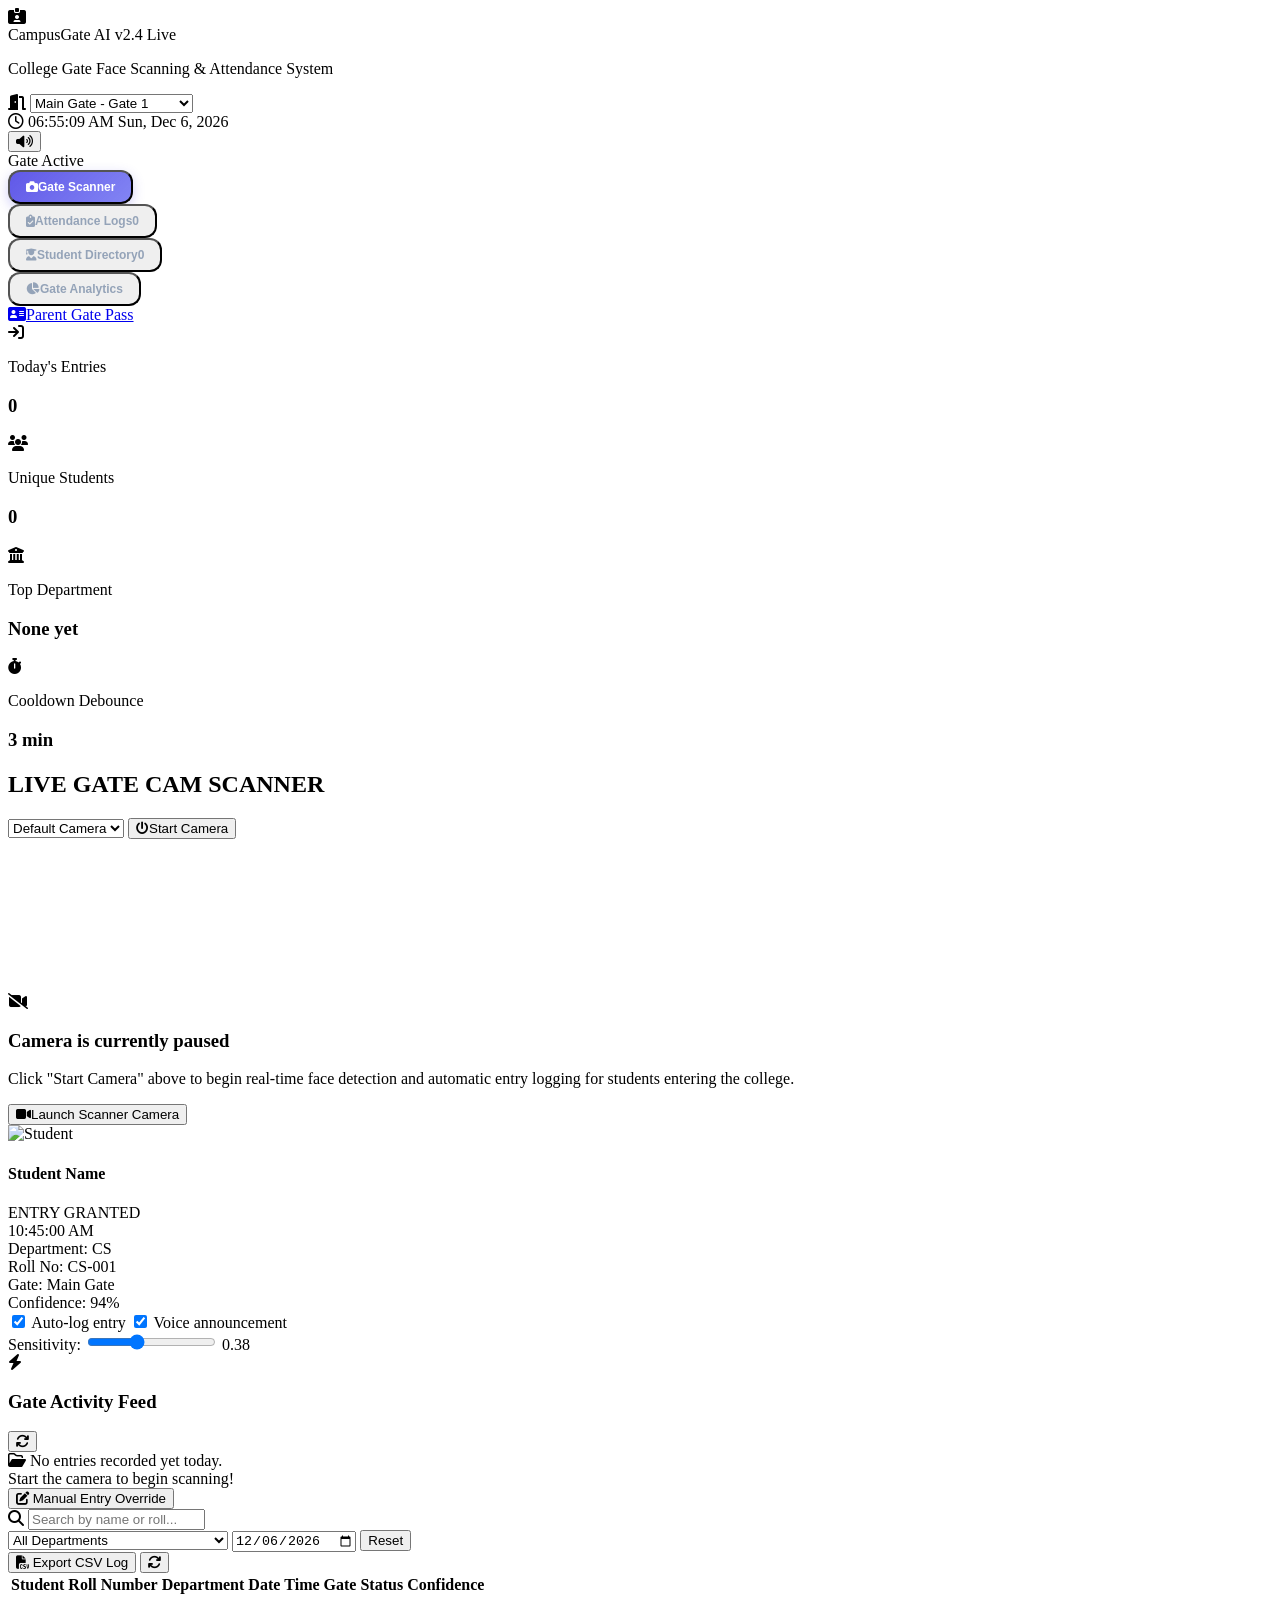
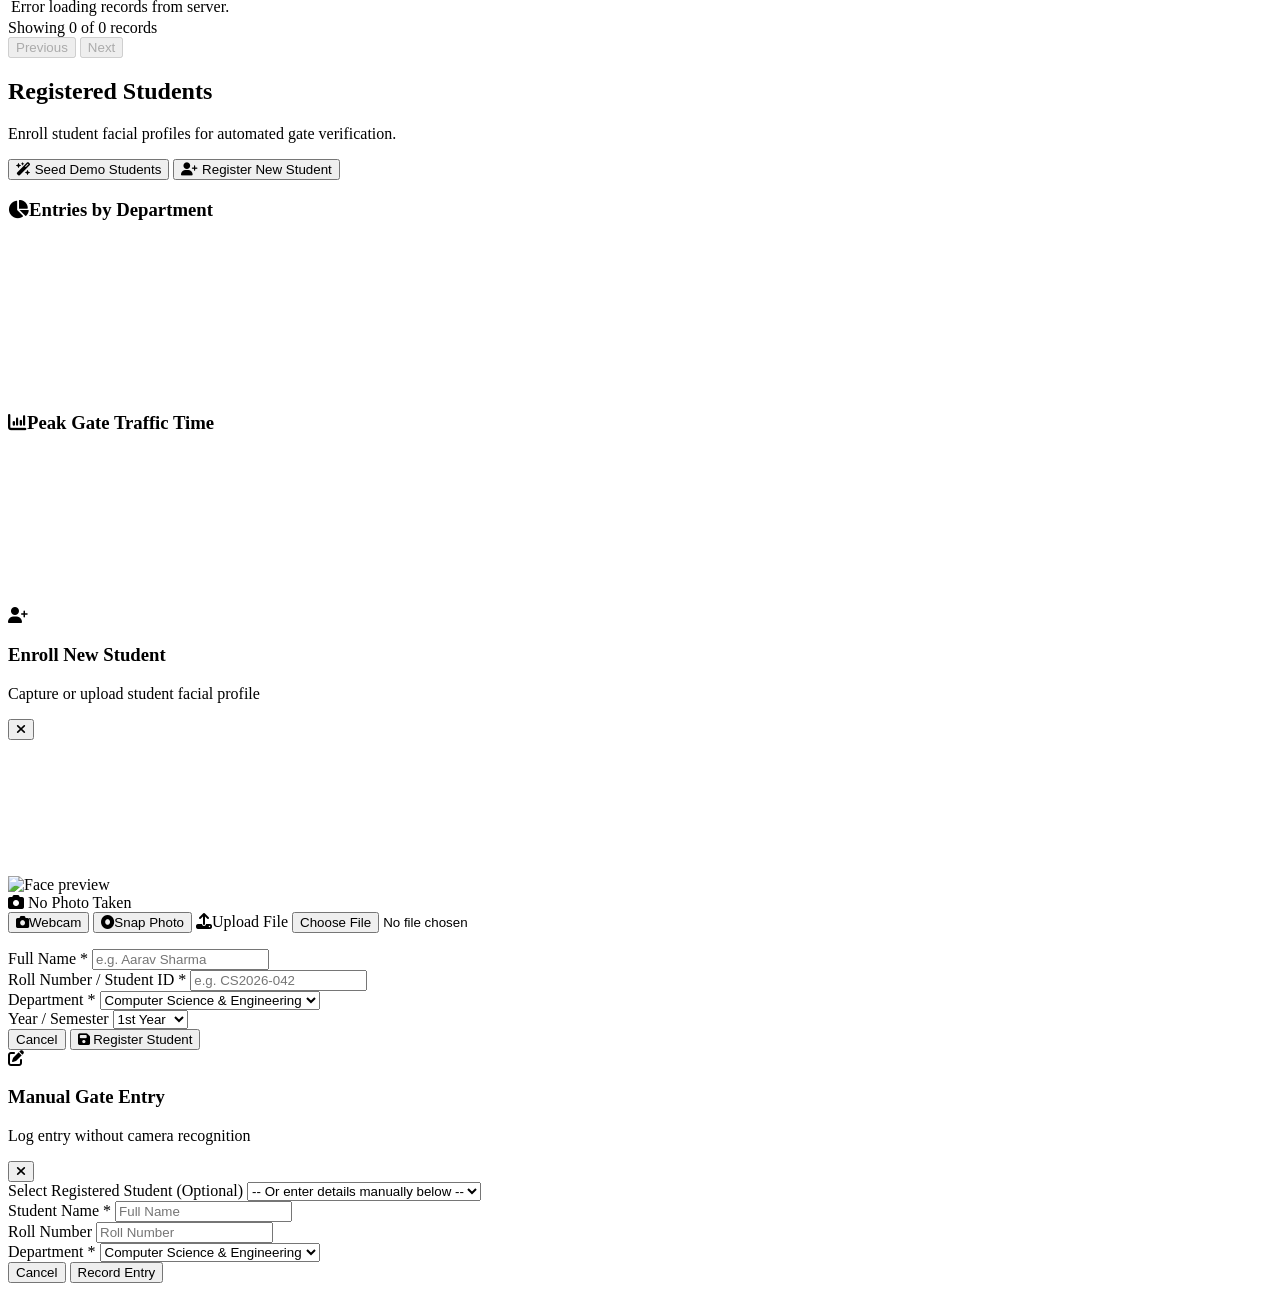
==== templates/index.html @ 705d0d53 "Initial commit: CampusGate AI Attendance & Parent Visitor Gate Pass" ====
<!DOCTYPE html>
<html lang="en">
<head>
    <meta charset="UTF-8">
    <meta name="viewport" content="width=device-width, initial-scale=1.0">
    <title>CampusGate AI - College Gate Face Scanning & Attendance System</title>
    <!-- Tailwind CSS CDN -->
    <script src="https://cdn.tailwindcss.com"></script>
    <script>
        tailwind.config = {
            darkMode: 'class',
            theme: {
                extend: {
                    colors: {
                        brand: {
                            50: '#eef2ff',
                            100: '#e0e7ff',
                            500: '#6366f1',
                            600: '#4f46e5',
                            700: '#4338ca',
                            900: '#312e81'
                        }
                    }
                }
            }
        }
    </script>
    <!-- FontAwesome CDN -->
    <link rel="stylesheet" href="https://cdnjs.cloudflare.com/ajax/libs/font-awesome/6.5.1/css/all.min.css">
    <!-- Chart.js CDN -->
    <script src="https://cdn.jsdelivr.net/npm/chart.js"></script>
    <!-- Custom CSS -->
    <link rel="stylesheet" href="/static/css/style.css">
</head>
<body class="bg-slate-900 text-slate-100 min-h-screen font-sans antialiased selection:bg-indigo-500 selection:text-white">

    <!-- Top Navigation Bar -->
    <header class="bg-slate-800/80 backdrop-blur border-b border-slate-700/60 sticky top-0 z-50">
        <div class="max-w-7xl mx-auto px-4 sm:px-6 lg:px-8 h-16 flex items-center justify-between">
            <div class="flex items-center space-x-3">
                <div class="w-10 h-10 rounded-xl bg-gradient-to-tr from-indigo-600 to-violet-500 flex items-center justify-center shadow-lg shadow-indigo-500/30">
                    <i class="fa-solid fa-id-card-clip text-white text-lg"></i>
                </div>
                <div>
                    <div class="flex items-center space-x-2">
                        <span class="font-black text-lg tracking-tight bg-clip-text text-transparent bg-gradient-to-r from-white via-slate-100 to-indigo-300">
                            CampusGate AI
                        </span>
                        <span class="text-xs px-2 py-0.5 rounded-full bg-indigo-500/20 text-indigo-300 border border-indigo-500/30 font-semibold">
                            v2.4 Live
                        </span>
                    </div>
                    <p class="text-xs text-slate-400">College Gate Face Scanning & Attendance System</p>
                </div>
            </div>

            <!-- Center Gate & Time Widget -->
            <div class="hidden md:flex items-center space-x-6 bg-slate-900/60 px-4 py-1.5 rounded-xl border border-slate-700/50">
                <div class="flex items-center space-x-2">
                    <i class="fa-solid fa-door-open text-indigo-400 text-sm"></i>
                    <select id="gateSelector" class="bg-transparent text-xs font-medium text-slate-200 focus:outline-none cursor-pointer">
                        <option value="Main Gate - Gate 1" class="bg-slate-800 text-slate-200">Main Gate - Gate 1</option>
                        <option value="North Gate - Gate 2" class="bg-slate-800 text-slate-200">North Gate - Gate 2</option>
                        <option value="Engineering Block Gate" class="bg-slate-800 text-slate-200">Engineering Block Gate</option>
                        <option value="Hostel Entry Gate" class="bg-slate-800 text-slate-200">Hostel Entry Gate</option>
                    </select>
                </div>
                <div class="h-4 w-px bg-slate-700"></div>
                <div class="flex items-center space-x-2 text-xs">
                    <i class="fa-regular fa-clock text-emerald-400"></i>
                    <span id="liveClock" class="font-mono text-emerald-300 font-semibold">--:--:--</span>
                    <span id="liveDate" class="text-slate-400">--</span>
                </div>
            </div>

            <!-- Right Controls -->
            <div class="flex items-center space-x-3">
                <button id="audioToggleBtn" title="Toggle Sound Feedback" class="p-2 rounded-lg bg-slate-700/50 hover:bg-slate-700 text-slate-300 hover:text-white transition">
                    <i id="audioIcon" class="fa-solid fa-volume-high text-sm text-indigo-400"></i>
                </button>
                <div class="flex items-center space-x-1.5 px-3 py-1 rounded-lg bg-emerald-500/10 border border-emerald-500/20 text-emerald-400 text-xs font-semibold">
                    <span class="w-2 h-2 rounded-full bg-emerald-400 animate-pulse"></span>
                    <span id="systemStatusText">Gate Active</span>
                </div>
            </div>
        </div>
    </header>

    <!-- Main Navigation Tabs -->
    <div class="bg-slate-800/40 border-b border-slate-700/40">
        <div class="max-w-7xl mx-auto px-4 sm:px-6 lg:px-8 flex space-x-2 py-2.5">
            <button class="nav-tab active-tab" data-tab="scanner">
                <i class="fa-solid fa-camera mr-2"></i>Gate Scanner
            </button>
            <button class="nav-tab" data-tab="attendance">
                <i class="fa-solid fa-clipboard-check mr-2"></i>Attendance Logs
                <span id="logBadge" class="ml-2 px-1.5 py-0.2 rounded-full text-xs bg-slate-700 text-slate-300">0</span>
            </button>
            <button class="nav-tab" data-tab="students">
                <i class="fa-solid fa-user-graduate mr-2"></i>Student Directory
                <span id="studentBadge" class="ml-2 px-1.5 py-0.2 rounded-full text-xs bg-indigo-500/20 text-indigo-300">0</span>
            </button>
            <button class="nav-tab" data-tab="analytics">
                <i class="fa-solid fa-chart-pie mr-2"></i>Gate Analytics
            </button>
            <a href="/parent-pass" class="px-3.5 py-1.5 text-xs font-semibold rounded-xl text-indigo-300 hover:text-white bg-indigo-500/10 hover:bg-indigo-600/30 border border-indigo-500/30 transition flex items-center ml-auto" title="Parent Visitor Gate Pass">
                <i class="fa-solid fa-address-card mr-2 text-indigo-400"></i>Parent Gate Pass
            </a>
        </div>
    </div>

    <!-- Main Content Container -->
    <main class="max-w-7xl mx-auto px-4 sm:px-6 lg:px-8 py-6">

        <!-- ================= TAB 1: GATE SCANNER ================= -->
        <section id="tab-scanner" class="tab-content space-y-6">
            <!-- Top Metric Quick Bar -->
            <div class="grid grid-cols-2 md:grid-cols-4 gap-4">
                <div class="bg-slate-800/60 border border-slate-700/60 p-4 rounded-2xl flex items-center space-x-4">
                    <div class="w-12 h-12 rounded-xl bg-indigo-500/10 border border-indigo-500/20 flex items-center justify-center text-indigo-400">
                        <i class="fa-solid fa-arrow-right-to-bracket text-xl"></i>
                    </div>
                    <div>
                        <p class="text-xs text-slate-400 font-medium uppercase tracking-wider">Today's Entries</p>
                        <h3 id="statTodayTotal" class="text-2xl font-bold text-white">0</h3>
                    </div>
                </div>
                <div class="bg-slate-800/60 border border-slate-700/60 p-4 rounded-2xl flex items-center space-x-4">
                    <div class="w-12 h-12 rounded-xl bg-emerald-500/10 border border-emerald-500/20 flex items-center justify-center text-emerald-400">
                        <i class="fa-solid fa-users text-xl"></i>
                    </div>
                    <div>
                        <p class="text-xs text-slate-400 font-medium uppercase tracking-wider">Unique Students</p>
                        <h3 id="statUniqueToday" class="text-2xl font-bold text-emerald-400">0</h3>
                    </div>
                </div>
                <div class="bg-slate-800/60 border border-slate-700/60 p-4 rounded-2xl flex items-center space-x-4">
                    <div class="w-12 h-12 rounded-xl bg-amber-500/10 border border-amber-500/20 flex items-center justify-center text-amber-400">
                        <i class="fa-solid fa-building-columns text-xl"></i>
                    </div>
                    <div>
                        <p class="text-xs text-slate-400 font-medium uppercase tracking-wider">Top Department</p>
                        <h3 id="statTopDept" class="text-sm font-bold text-amber-300 truncate max-w-[130px]">None yet</h3>
                    </div>
                </div>
                <div class="bg-slate-800/60 border border-slate-700/60 p-4 rounded-2xl flex items-center space-x-4">
                    <div class="w-12 h-12 rounded-xl bg-purple-500/10 border border-purple-500/20 flex items-center justify-center text-purple-400">
                        <i class="fa-solid fa-stopwatch text-xl"></i>
                    </div>
                    <div>
                        <p class="text-xs text-slate-400 font-medium uppercase tracking-wider">Cooldown Debounce</p>
                        <h3 class="text-lg font-bold text-purple-300">3 min</h3>
                    </div>
                </div>
            </div>

            <!-- Camera Scanner & Live Feed Grid -->
            <div class="grid grid-cols-1 lg:grid-cols-3 gap-6">
                <!-- Left 2 Cols: Real-time Camera Feed -->
                <div class="lg:col-span-2 space-y-4">
                    <div class="bg-slate-800/70 border border-slate-700/70 rounded-2xl p-4 shadow-xl relative overflow-hidden">
                        <!-- Video Controls Header -->
                        <div class="flex items-center justify-between mb-3">
                            <div class="flex items-center space-x-2">
                                <span class="w-2.5 h-2.5 rounded-full bg-red-500 animate-ping"></span>
                                <h2 class="font-bold text-slate-200 text-sm tracking-wide">LIVE GATE CAM SCANNER</h2>
                            </div>
                            <div class="flex items-center space-x-3 text-xs">
                                <select id="videoSourceSelect" class="bg-slate-900 border border-slate-700 rounded-lg px-2.5 py-1 text-slate-300 focus:outline-none">
                                    <option value="">Default Camera</option>
                                </select>
                                <button id="cameraToggleBtn" class="px-3 py-1 rounded-lg bg-indigo-600 hover:bg-indigo-500 text-white font-medium transition">
                                    <i class="fa-solid fa-power-off mr-1"></i>Start Camera
                                </button>
                            </div>
                        </div>

                        <!-- Video + Overlay Viewport -->
                        <div class="relative bg-black rounded-xl overflow-hidden aspect-video flex items-center justify-center border border-slate-800 shadow-inner group">
                            <!-- HTML5 Video Element -->
                            <video id="webcamVideo" autoplay playsinline muted class="w-full h-full object-cover"></video>
                            
                            <!-- Bounding Box Canvas -->
                            <canvas id="overlayCanvas" class="absolute inset-0 w-full h-full pointer-events-none"></canvas>

                            <!-- Camera Inactive Placeholder -->
                            <div id="cameraPlaceholder" class="absolute inset-0 flex flex-col items-center justify-center bg-slate-950/90 text-center p-6 space-y-3">
                                <div class="w-16 h-16 rounded-2xl bg-indigo-500/10 border border-indigo-500/30 flex items-center justify-center text-indigo-400">
                                    <i class="fa-solid fa-video-slash text-2xl"></i>
                                </div>
                                <h3 class="text-slate-200 font-semibold text-base">Camera is currently paused</h3>
                                <p class="text-xs text-slate-400 max-w-sm">Click "Start Camera" above to begin real-time face detection and automatic entry logging for students entering the college.</p>
                                <button onclick="document.getElementById('cameraToggleBtn').click()" class="px-4 py-2 rounded-xl bg-indigo-600 hover:bg-indigo-500 text-white text-xs font-semibold shadow-lg shadow-indigo-600/30 transition">
                                    <i class="fa-solid fa-video mr-1.5"></i>Launch Scanner Camera
                                </button>
                            </div>

                            <!-- Scanning Target Reticle -->
                            <div id="scannerReticle" class="absolute inset-0 pointer-events-none hidden items-center justify-center">
                                <div class="w-64 h-64 border-2 border-dashed border-indigo-400/50 rounded-2xl animate-pulse relative">
                                    <div class="absolute -top-1 -left-1 w-6 h-6 border-t-4 border-l-4 border-indigo-400 rounded-tl-lg"></div>
                                    <div class="absolute -top-1 -right-1 w-6 h-6 border-t-4 border-r-4 border-indigo-400 rounded-tr-lg"></div>
                                    <div class="absolute -bottom-1 -left-1 w-6 h-6 border-b-4 border-l-4 border-indigo-400 rounded-bl-lg"></div>
                                    <div class="absolute -bottom-1 -right-1 w-6 h-6 border-b-4 border-r-4 border-indigo-400 rounded-br-lg"></div>
                                </div>
                            </div>
                        </div>

                        <!-- Live Recognition Notification Banner -->
                        <div id="scanResultBanner" class="mt-4 p-4 rounded-xl border border-slate-700 bg-slate-900/90 hidden transition-all duration-300">
                            <div class="flex items-start space-x-4">
                                <img id="bannerStudentPhoto" src="" alt="Student" class="w-14 h-14 rounded-xl object-cover border-2 border-emerald-500 shadow-md">
                                <div class="flex-1">
                                    <div class="flex items-center justify-between">
                                        <div class="flex items-center space-x-2">
                                            <h4 id="bannerStudentName" class="text-base font-bold text-white">Student Name</h4>
                                            <span id="bannerStatusBadge" class="text-xs px-2 py-0.5 rounded-full font-bold bg-emerald-500/20 text-emerald-300 border border-emerald-500/30">
                                                ENTRY GRANTED
                                            </span>
                                        </div>
                                        <span id="bannerTimestamp" class="text-xs font-mono text-slate-400">10:45:00 AM</span>
                                    </div>
                                    <div class="grid grid-cols-2 gap-2 mt-2 text-xs">
                                        <div>
                                            <span class="text-slate-400">Department:</span>
                                            <span id="bannerDepartment" class="font-semibold text-slate-200 ml-1">CS</span>
                                        </div>
                                        <div>
                                            <span class="text-slate-400">Roll No:</span>
                                            <span id="bannerRollNumber" class="font-mono text-slate-200 ml-1">CS-001</span>
                                        </div>
                                        <div>
                                            <span class="text-slate-400">Gate:</span>
                                            <span id="bannerGate" class="text-indigo-300 ml-1">Main Gate</span>
                                        </div>
                                        <div>
                                            <span class="text-slate-400">Confidence:</span>
                                            <span id="bannerConfidence" class="text-emerald-300 font-mono ml-1">94%</span>
                                        </div>
                                    </div>
                                </div>
                            </div>
                        </div>

                        <!-- Scanner Control Footer Bar -->
                        <div class="mt-3 flex flex-wrap items-center justify-between gap-3 text-xs text-slate-400">
                            <div class="flex items-center space-x-4">
                                <label class="flex items-center space-x-1.5 cursor-pointer">
                                    <input type="checkbox" id="autoLogCheckbox" checked class="rounded border-slate-700 text-indigo-600 focus:ring-0">
                                    <span class="text-slate-300">Auto-log entry</span>
                                </label>
                                <label class="flex items-center space-x-1.5 cursor-pointer">
                                    <input type="checkbox" id="voiceAnnounceCheckbox" checked class="rounded border-slate-700 text-indigo-600 focus:ring-0">
                                    <span class="text-slate-300">Voice announcement</span>
                                </label>
                            </div>
                            <div class="flex items-center space-x-2">
                                <span>Sensitivity:</span>
                                <input type="range" id="thresholdSlider" min="0.25" max="0.60" step="0.01" value="0.38" class="w-24 accent-indigo-500">
                                <span id="thresholdVal" class="font-mono text-indigo-400">0.38</span>
                            </div>
                        </div>
                    </div>
                </div>

                <!-- Right 1 Col: Live Entry Activity Feed & Quick Actions -->
                <div class="space-y-4">
                    <!-- Recent Activity Card -->
                    <div class="bg-slate-800/70 border border-slate-700/70 rounded-2xl p-4 shadow-xl flex flex-col h-[520px]">
                        <div class="flex items-center justify-between pb-3 border-b border-slate-700/60">
                            <div class="flex items-center space-x-2">
                                <i class="fa-solid fa-bolt text-amber-400"></i>
                                <h3 class="font-bold text-slate-200 text-sm">Gate Activity Feed</h3>
                            </div>
                            <button id="refreshFeedBtn" class="text-xs text-indigo-400 hover:text-indigo-300 transition">
                                <i class="fa-solid fa-arrows-rotate"></i>
                            </button>
                        </div>

                        <!-- Activity List -->
                        <div id="liveActivityList" class="flex-1 overflow-y-auto divide-y divide-slate-700/40 my-2 pr-1 space-y-1">
                            <div class="text-center py-12 text-slate-500 text-xs">
                                <i class="fa-regular fa-folder-open text-3xl mb-2 text-slate-600 block"></i>
                                No entries recorded yet today.<br>Start the camera to begin scanning!
                            </div>
                        </div>

                        <!-- Quick Manual Entry Button -->
                        <div class="pt-3 border-t border-slate-700/60">
                            <button id="openManualEntryBtn" class="w-full py-2.5 rounded-xl bg-slate-700 hover:bg-slate-600 text-slate-200 text-xs font-semibold flex items-center justify-center space-x-2 transition border border-slate-600">
                                <i class="fa-solid fa-pen-to-square text-indigo-400"></i>
                                <span>Manual Entry Override</span>
                            </button>
                        </div>
                    </div>
                </div>
            </div>
        </section>


        <!-- ================= TAB 2: ATTENDANCE LOGS ================= -->
        <section id="tab-attendance" class="tab-content hidden space-y-6">
            <!-- Filter Bar & Export -->
            <div class="bg-slate-800/70 border border-slate-700/70 rounded-2xl p-4 shadow-xl flex flex-col md:flex-row md:items-center md:justify-between gap-4">
                <div class="flex flex-wrap items-center gap-3">
                    <!-- Search Input -->
                    <div class="relative min-w-[220px]">
                        <i class="fa-solid fa-magnifying-glass absolute left-3 top-1/2 -translate-y-1/2 text-slate-400 text-xs"></i>
                        <input type="text" id="logSearchInput" placeholder="Search by name or roll..." class="w-full pl-9 pr-3 py-2 bg-slate-900 border border-slate-700 rounded-xl text-xs text-slate-200 focus:outline-none focus:border-indigo-500">
                    </div>
                    <!-- Department Filter -->
                    <select id="logDeptFilter" class="bg-slate-900 border border-slate-700 rounded-xl px-3 py-2 text-xs text-slate-200 focus:outline-none focus:border-indigo-500">
                        <option value="ALL">All Departments</option>
                        <option value="Computer Science & Engineering">Computer Science & Engineering</option>
                        <option value="Electronics & Communication">Electronics & Communication</option>
                        <option value="Mechanical Engineering">Mechanical Engineering</option>
                        <option value="Information Technology">Information Technology</option>
                        <option value="Civil Engineering">Civil Engineering</option>
                        <option value="Biotechnology">Biotechnology</option>
                    </select>
                    <!-- Date Filter -->
                    <input type="date" id="logDateFilter" class="bg-slate-900 border border-slate-700 rounded-xl px-3 py-2 text-xs text-slate-200 focus:outline-none focus:border-indigo-500">
                    <!-- Reset Filter -->
                    <button id="resetLogFilterBtn" class="px-3 py-2 rounded-xl bg-slate-700/60 hover:bg-slate-700 text-xs text-slate-300 transition">
                        Reset
                    </button>
                </div>

                <!-- Export & Refresh -->
                <div class="flex items-center space-x-3">
                    <button id="exportCsvBtn" class="px-4 py-2 rounded-xl bg-emerald-600 hover:bg-emerald-500 text-white text-xs font-semibold shadow-lg shadow-emerald-600/20 flex items-center space-x-2 transition">
                        <i class="fa-solid fa-file-csv"></i>
                        <span>Export CSV Log</span>
                    </button>
                    <button id="refreshLogsTableBtn" class="p-2 rounded-xl bg-slate-700 hover:bg-slate-600 text-slate-200 text-xs transition" title="Refresh Logs">
                        <i class="fa-solid fa-arrows-rotate"></i>
                    </button>
                </div>
            </div>

            <!-- Attendance Table Card -->
            <div class="bg-slate-800/70 border border-slate-700/70 rounded-2xl shadow-xl overflow-hidden">
                <div class="overflow-x-auto">
                    <table class="w-full text-left border-collapse">
                        <thead>
                            <tr class="border-b border-slate-700/70 bg-slate-900/50 text-xs uppercase tracking-wider text-slate-400 font-semibold">
                                <th class="py-3 px-4">Student</th>
                                <th class="py-3 px-4">Roll Number</th>
                                <th class="py-3 px-4">Department</th>
                                <th class="py-3 px-4">Date</th>
                                <th class="py-3 px-4">Time</th>
                                <th class="py-3 px-4">Gate</th>
                                <th class="py-3 px-4">Status</th>
                                <th class="py-3 px-4 text-right">Confidence</th>
                            </tr>
                        </thead>
                        <tbody id="attendanceTableBody" class="divide-y divide-slate-700/40 text-xs">
                            <tr>
                                <td colspan="8" class="text-center py-12 text-slate-500">
                                    Loading attendance records...
                                </td>
                            </tr>
                        </tbody>
                    </table>
                </div>
                <!-- Pagination Footer -->
                <div class="p-4 border-t border-slate-700/60 bg-slate-900/30 flex items-center justify-between text-xs text-slate-400">
                    <span id="paginationInfo">Showing 0 of 0 records</span>
                    <div class="flex items-center space-x-2">
                        <button id="prevPageBtn" class="px-3 py-1 rounded-lg bg-slate-700 text-slate-300 disabled:opacity-40" disabled>Previous</button>
                        <button id="nextPageBtn" class="px-3 py-1 rounded-lg bg-slate-700 text-slate-300 disabled:opacity-40" disabled>Next</button>
                    </div>
                </div>
            </div>
        </section>


        <!-- ================= TAB 3: STUDENT DIRECTORY ================= -->
        <section id="tab-students" class="tab-content hidden space-y-6">
            <!-- Directory Action Bar -->
            <div class="flex flex-col sm:flex-row sm:items-center justify-between gap-4">
                <div>
                    <h2 class="text-lg font-bold text-white">Registered Students</h2>
                    <p class="text-xs text-slate-400">Enroll student facial profiles for automated gate verification.</p>
                </div>
                <div class="flex items-center space-x-3">
                    <button id="seedDemoBtn" class="px-4 py-2 rounded-xl bg-slate-700 hover:bg-slate-600 text-slate-200 text-xs font-semibold border border-slate-600 flex items-center space-x-2 transition">
                        <i class="fa-solid fa-wand-magic-sparkles text-amber-400"></i>
                        <span>Seed Demo Students</span>
                    </button>
                    <button id="openRegisterModalBtn" class="px-4 py-2 rounded-xl bg-indigo-600 hover:bg-indigo-500 text-white text-xs font-semibold shadow-lg shadow-indigo-600/30 flex items-center space-x-2 transition">
                        <i class="fa-solid fa-user-plus"></i>
                        <span>Register New Student</span>
                    </button>
                </div>
            </div>

            <!-- Student Cards Grid -->
            <div id="studentsGrid" class="grid grid-cols-1 sm:grid-cols-2 md:grid-cols-3 lg:grid-cols-4 gap-4">
                <!-- Populated via JS -->
            </div>
        </section>


        <!-- ================= TAB 4: GATE ANALYTICS ================= -->
        <section id="tab-analytics" class="tab-content hidden space-y-6">
            <div class="grid grid-cols-1 md:grid-cols-2 gap-6">
                <!-- Department Distribution Chart -->
                <div class="bg-slate-800/70 border border-slate-700/70 rounded-2xl p-5 shadow-xl">
                    <div class="flex items-center justify-between mb-4">
                        <h3 class="text-sm font-bold text-slate-200 flex items-center">
                            <i class="fa-solid fa-chart-pie text-indigo-400 mr-2"></i>Entries by Department
                        </h3>
                    </div>
                    <div class="relative h-64 flex items-center justify-center">
                        <canvas id="deptChart"></canvas>
                    </div>
                </div>

                <!-- Peak Arrival Hourly Chart -->
                <div class="bg-slate-800/70 border border-slate-700/70 rounded-2xl p-5 shadow-xl">
                    <div class="flex items-center justify-between mb-4">
                        <h3 class="text-sm font-bold text-slate-200 flex items-center">
                            <i class="fa-solid fa-chart-column text-emerald-400 mr-2"></i>Peak Gate Traffic Time
                        </h3>
                    </div>
                    <div class="relative h-64 flex items-center justify-center">
                        <canvas id="hourlyChart"></canvas>
                    </div>
                </div>
            </div>
        </section>

    </main>

    <!-- ================= MODAL: REGISTER STUDENT ================= -->
    <div id="registerModal" class="fixed inset-0 bg-slate-950/80 backdrop-blur-sm z-50 hidden flex items-center justify-center p-4">
        <div class="bg-slate-800 border border-slate-700 rounded-2xl w-full max-w-xl overflow-hidden shadow-2xl animate-in fade-in zoom-in duration-200">
            <!-- Modal Header -->
            <div class="p-5 border-b border-slate-700/70 flex items-center justify-between bg-slate-900/40">
                <div class="flex items-center space-x-3">
                    <div class="w-9 h-9 rounded-xl bg-indigo-500/20 text-indigo-400 flex items-center justify-center">
                        <i class="fa-solid fa-user-plus"></i>
                    </div>
                    <div>
                        <h3 class="text-base font-bold text-white">Enroll New Student</h3>
                        <p class="text-xs text-slate-400">Capture or upload student facial profile</p>
                    </div>
                </div>
                <button id="closeRegisterModalBtn" class="text-slate-400 hover:text-white text-lg">
                    <i class="fa-solid fa-xmark"></i>
                </button>
            </div>

            <!-- Modal Body / Form -->
            <form id="registerStudentForm" class="p-5 space-y-4">
                <!-- Face Photo Capture / Preview -->
                <div class="flex flex-col items-center justify-center">
                    <div class="relative w-44 h-44 rounded-2xl bg-slate-900 border-2 border-dashed border-slate-700 overflow-hidden flex items-center justify-center group">
                        <!-- Preview Image -->
                        <img id="registerPhotoPreview" class="w-full h-full object-cover hidden" alt="Face preview">
                        <!-- Camera Stream for Capture -->
                        <video id="registerVideo" class="w-full h-full object-cover hidden" autoplay playsinline muted></video>
                        <!-- Fallback Placeholder -->
                        <div id="registerPhotoPlaceholder" class="text-center p-3 text-slate-500">
                            <i class="fa-solid fa-camera text-3xl mb-1.5 block"></i>
                            <span class="text-xs">No Photo Taken</span>
                        </div>
                    </div>
                    <!-- Photo Action Buttons -->
                    <div class="flex items-center space-x-2 mt-3">
                        <button type="button" id="startRegCamBtn" class="px-3 py-1.5 rounded-lg bg-indigo-600 hover:bg-indigo-500 text-white text-xs font-semibold transition">
                            <i class="fa-solid fa-camera mr-1"></i>Webcam
                        </button>
                        <button type="button" id="captureRegPhotoBtn" class="px-3 py-1.5 rounded-lg bg-emerald-600 hover:bg-emerald-500 text-white text-xs font-semibold hidden transition">
                            <i class="fa-solid fa-circle-dot mr-1"></i>Snap Photo
                        </button>
                        <label class="px-3 py-1.5 rounded-lg bg-slate-700 hover:bg-slate-600 text-slate-200 text-xs font-semibold cursor-pointer transition">
                            <i class="fa-solid fa-upload mr-1"></i>Upload File
                            <input type="file" id="regFileInput" accept="image/*" class="hidden">
                        </label>
                    </div>
                    <p id="regFaceStatus" class="text-xs text-amber-400 mt-2 hidden"></p>
                </div>

                <!-- Form Fields -->
                <div class="grid grid-cols-1 sm:grid-cols-2 gap-3 text-xs">
                    <div>
                        <label class="block text-slate-400 mb-1 font-medium">Full Name *</label>
                        <input type="text" id="regName" required placeholder="e.g. Aarav Sharma" class="w-full px-3 py-2 bg-slate-900 border border-slate-700 rounded-xl text-slate-100 focus:outline-none focus:border-indigo-500">
                    </div>
                    <div>
                        <label class="block text-slate-400 mb-1 font-medium">Roll Number / Student ID *</label>
                        <input type="text" id="regRoll" required placeholder="e.g. CS2026-042" class="w-full px-3 py-2 bg-slate-900 border border-slate-700 rounded-xl text-slate-100 focus:outline-none focus:border-indigo-500 uppercase">
                    </div>
                    <div>
                        <label class="block text-slate-400 mb-1 font-medium">Department *</label>
                        <select id="regDept" required class="w-full px-3 py-2 bg-slate-900 border border-slate-700 rounded-xl text-slate-100 focus:outline-none focus:border-indigo-500">
                            <option value="Computer Science & Engineering">Computer Science & Engineering</option>
                            <option value="Electronics & Communication">Electronics & Communication</option>
                            <option value="Mechanical Engineering">Mechanical Engineering</option>
                            <option value="Information Technology">Information Technology</option>
                            <option value="Civil Engineering">Civil Engineering</option>
                            <option value="Biotechnology">Biotechnology</option>
                            <option value="Electrical Engineering">Electrical Engineering</option>
                        </select>
                    </div>
                    <div>
                        <label class="block text-slate-400 mb-1 font-medium">Year / Semester</label>
                        <select id="regYear" class="w-full px-3 py-2 bg-slate-900 border border-slate-700 rounded-xl text-slate-100 focus:outline-none focus:border-indigo-500">
                            <option value="1st Year">1st Year</option>
                            <option value="2nd Year">2nd Year</option>
                            <option value="3rd Year">3rd Year</option>
                            <option value="4th Year">4th Year</option>
                        </select>
                    </div>
                </div>

                <!-- Submit Button -->
                <div class="pt-3 border-t border-slate-700/60 flex items-center justify-end space-x-3">
                    <button type="button" id="cancelRegBtn" class="px-4 py-2 rounded-xl bg-slate-700 hover:bg-slate-600 text-slate-300 text-xs font-semibold transition">
                        Cancel
                    </button>
                    <button type="submit" id="saveStudentBtn" class="px-5 py-2 rounded-xl bg-indigo-600 hover:bg-indigo-500 text-white text-xs font-semibold shadow-lg shadow-indigo-600/30 transition flex items-center space-x-2">
                        <i class="fa-solid fa-floppy-disk"></i>
                        <span>Register Student</span>
                    </button>
                </div>
            </form>
        </div>
    </div>

    <!-- ================= MODAL: MANUAL ENTRY OVERRIDE ================= -->
    <div id="manualEntryModal" class="fixed inset-0 bg-slate-950/80 backdrop-blur-sm z-50 hidden flex items-center justify-center p-4">
        <div class="bg-slate-800 border border-slate-700 rounded-2xl w-full max-w-md overflow-hidden shadow-2xl">
            <div class="p-5 border-b border-slate-700/70 flex items-center justify-between bg-slate-900/40">
                <div class="flex items-center space-x-3">
                    <div class="w-9 h-9 rounded-xl bg-amber-500/20 text-amber-400 flex items-center justify-center">
                        <i class="fa-solid fa-pen-to-square"></i>
                    </div>
                    <div>
                        <h3 class="text-base font-bold text-white">Manual Gate Entry</h3>
                        <p class="text-xs text-slate-400">Log entry without camera recognition</p>
                    </div>
                </div>
                <button id="closeManualModalBtn" class="text-slate-400 hover:text-white text-lg">
                    <i class="fa-solid fa-xmark"></i>
                </button>
            </div>

            <form id="manualEntryForm" class="p-5 space-y-3 text-xs">
                <div>
                    <label class="block text-slate-400 mb-1">Select Registered Student (Optional)</label>
                    <select id="manualStudentSelect" class="w-full px-3 py-2 bg-slate-900 border border-slate-700 rounded-xl text-slate-100 focus:outline-none">
                        <option value="">-- Or enter details manually below --</option>
                    </select>
                </div>
                <div>
                    <label class="block text-slate-400 mb-1">Student Name *</label>
                    <input type="text" id="manualName" required placeholder="Full Name" class="w-full px-3 py-2 bg-slate-900 border border-slate-700 rounded-xl text-slate-100 focus:outline-none">
                </div>
                <div>
                    <label class="block text-slate-400 mb-1">Roll Number</label>
                    <input type="text" id="manualRoll" placeholder="Roll Number" class="w-full px-3 py-2 bg-slate-900 border border-slate-700 rounded-xl text-slate-100 focus:outline-none uppercase">
                </div>
                <div>
                    <label class="block text-slate-400 mb-1">Department *</label>
                    <select id="manualDept" required class="w-full px-3 py-2 bg-slate-900 border border-slate-700 rounded-xl text-slate-100 focus:outline-none">
                        <option value="Computer Science & Engineering">Computer Science & Engineering</option>
                        <option value="Electronics & Communication">Electronics & Communication</option>
                        <option value="Mechanical Engineering">Mechanical Engineering</option>
                        <option value="Information Technology">Information Technology</option>
                        <option value="Civil Engineering">Civil Engineering</option>
                        <option value="Biotechnology">Biotechnology</option>
                    </select>
                </div>
                <div class="pt-3 border-t border-slate-700/60 flex items-center justify-end space-x-2">
                    <button type="button" id="cancelManualBtn" class="px-4 py-2 rounded-xl bg-slate-700 text-slate-300">Cancel</button>
                    <button type="submit" class="px-4 py-2 rounded-xl bg-amber-600 hover:bg-amber-500 text-white font-semibold shadow-lg shadow-amber-600/20">Record Entry</button>
                </div>
            </form>
        </div>
    </div>

    <!-- Application JavaScript Modules -->
    <script src="/static/js/app.js"></script>
    <script src="/static/js/scanner.js"></script>
</body>
</html>
---- static/css/style.css ----
/* CampusGate AI - Custom CSS & Animations */

/* Custom scrollbar */
::-webkit-scrollbar {
    width: 6px;
    height: 6px;
}
::-webkit-scrollbar-track {
    background: rgba(15, 23, 42, 0.6);
}
::-webkit-scrollbar-thumb {
    background: rgba(99, 102, 241, 0.4);
    border-radius: 4px;
}
::-webkit-scrollbar-thumb:hover {
    background: rgba(99, 102, 241, 0.8);
}

/* Nav Tab Styles */
.nav-tab {
    padding: 0.5rem 1rem;
    font-size: 0.75rem;
    font-weight: 600;
    color: #94a3b8;
    border-radius: 0.75rem;
    transition: all 0.2s ease-in-out;
    display: flex;
    align-items: center;
}
.nav-tab:hover {
    color: #ffffff;
    background-color: rgba(51, 65, 85, 0.5);
}
.nav-tab.active-tab {
    color: #ffffff;
    background: linear-gradient(135deg, rgba(79, 70, 229, 0.9), rgba(99, 102, 241, 0.8));
    box-shadow: 0 4px 12px rgba(79, 70, 229, 0.25);
}

/* Scanner Reticle Pulse */
@keyframes reticleGlow {
    0%, 100% {
        box-shadow: 0 0 15px rgba(99, 102, 241, 0.4);
    }
    50% {
        box-shadow: 0 0 25px rgba(99, 102, 241, 0.8);
    }
}
.reticle-scanning {
    animation: reticleGlow 2s infinite;
}

/* Status Badge Glows */
.badge-allowed {
    background-color: rgba(16, 185, 129, 0.15);
    color: #34d399;
    border: 1px solid rgba(16, 185, 129, 0.3);
}

.badge-cooldown {
    background-color: rgba(245, 158, 11, 0.15);
    color: #fbbf24;
    border: 1px solid rgba(245, 158, 11, 0.3);
}

.badge-manual {
    background-color: rgba(59, 130, 246, 0.15);
    color: #60a5fa;
    border: 1px solid rgba(59, 130, 246, 0.3);
}

.badge-unknown {
    background-color: rgba(239, 68, 68, 0.15);
    color: #f87171;
    border: 1px solid rgba(239, 68, 68, 0.3);
}

/* Slide in animation for feed items */
@keyframes slideDown {
    from {
        opacity: 0;
        transform: translateY(-8px);
    }
    to {
        opacity: 1;
        transform: translateY(0);
    }
}
.animate-feed-item {
    animation: slideDown 0.3s cubic-bezier(0.16, 1, 0.3, 1) forwards;
}
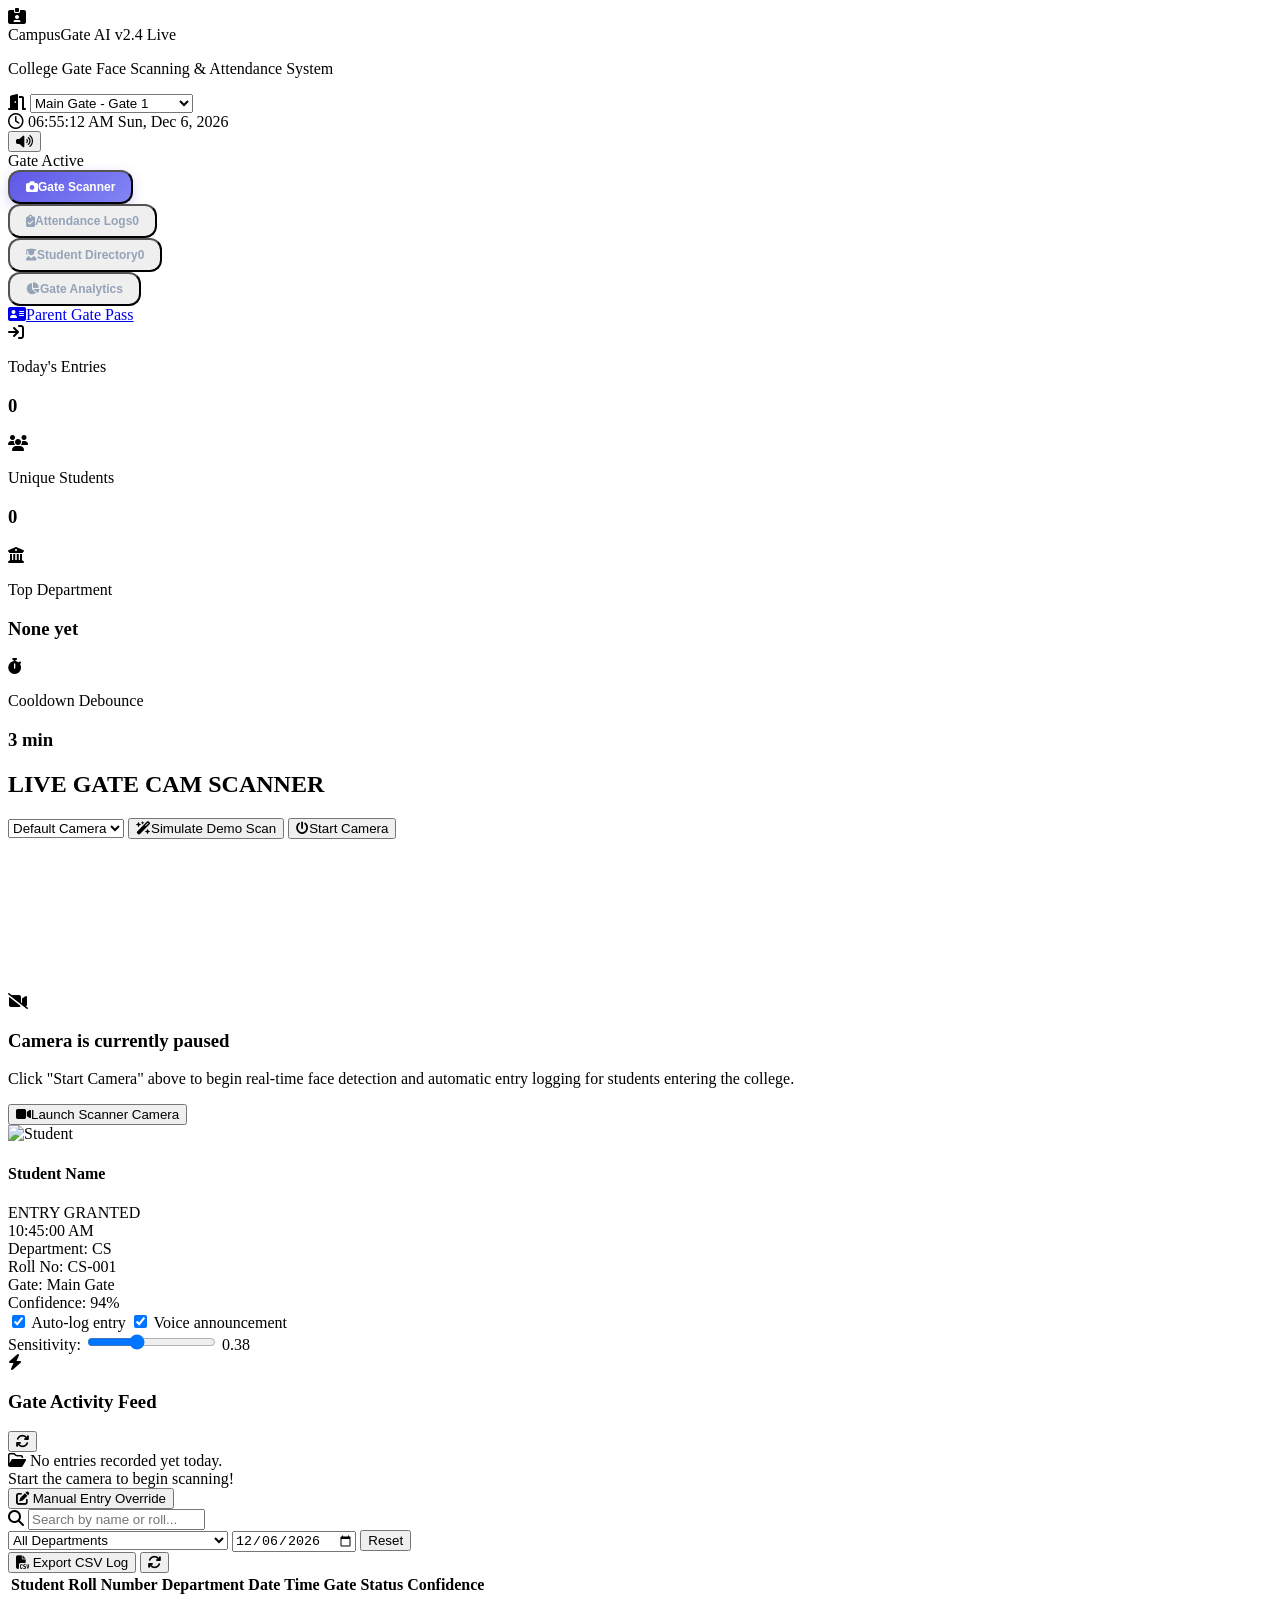
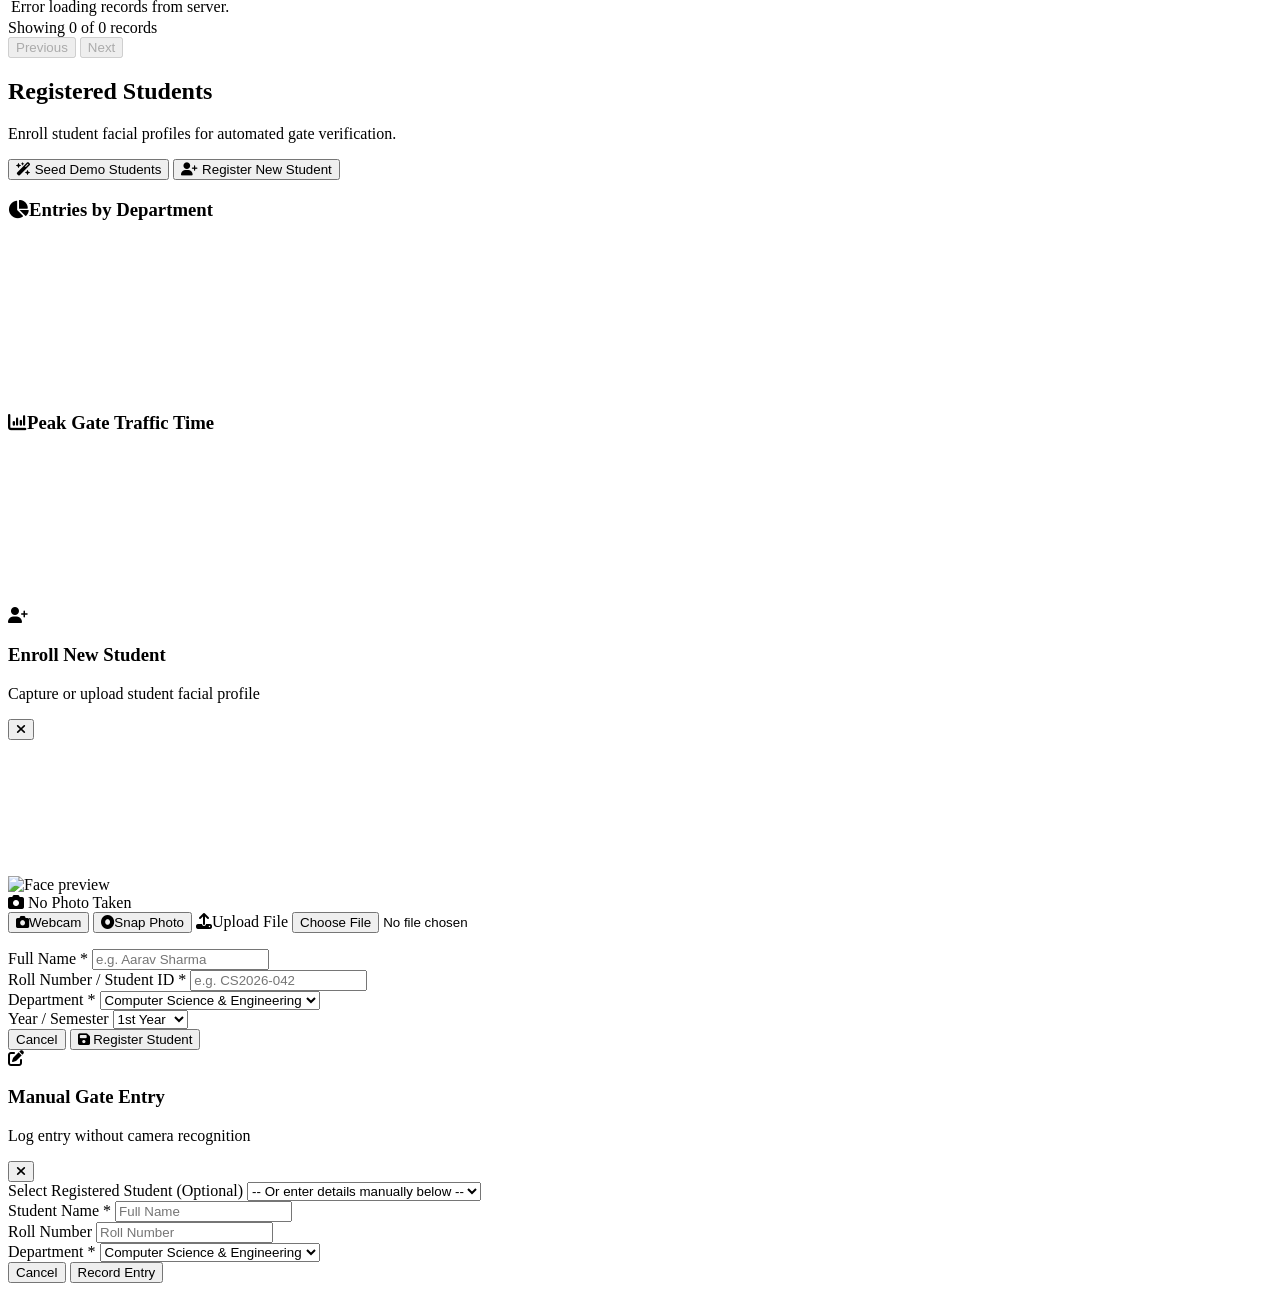
==== commit 576ed53d: "Add Prototype Demo Showcase: 1-click demo pass and simulated face scan" ====
--- a/templates/index.html
+++ b/templates/index.html
@@ -169,6 +169,9 @@
                                 <select id="videoSourceSelect" class="bg-slate-900 border border-slate-700 rounded-lg px-2.5 py-1 text-slate-300 focus:outline-none">
                                     <option value="">Default Camera</option>
                                 </select>
+                                <button id="simulateScanBtn" class="px-3 py-1 rounded-lg bg-emerald-600/20 hover:bg-emerald-600/30 text-emerald-300 border border-emerald-500/30 font-semibold transition flex items-center" title="Simulate a real-time face scan of a student without camera">
+                                    <i class="fa-solid fa-wand-magic-sparkles mr-1.5"></i>Simulate Demo Scan
+                                </button>
                                 <button id="cameraToggleBtn" class="px-3 py-1 rounded-lg bg-indigo-600 hover:bg-indigo-500 text-white font-medium transition">
                                     <i class="fa-solid fa-power-off mr-1"></i>Start Camera
                                 </button>
